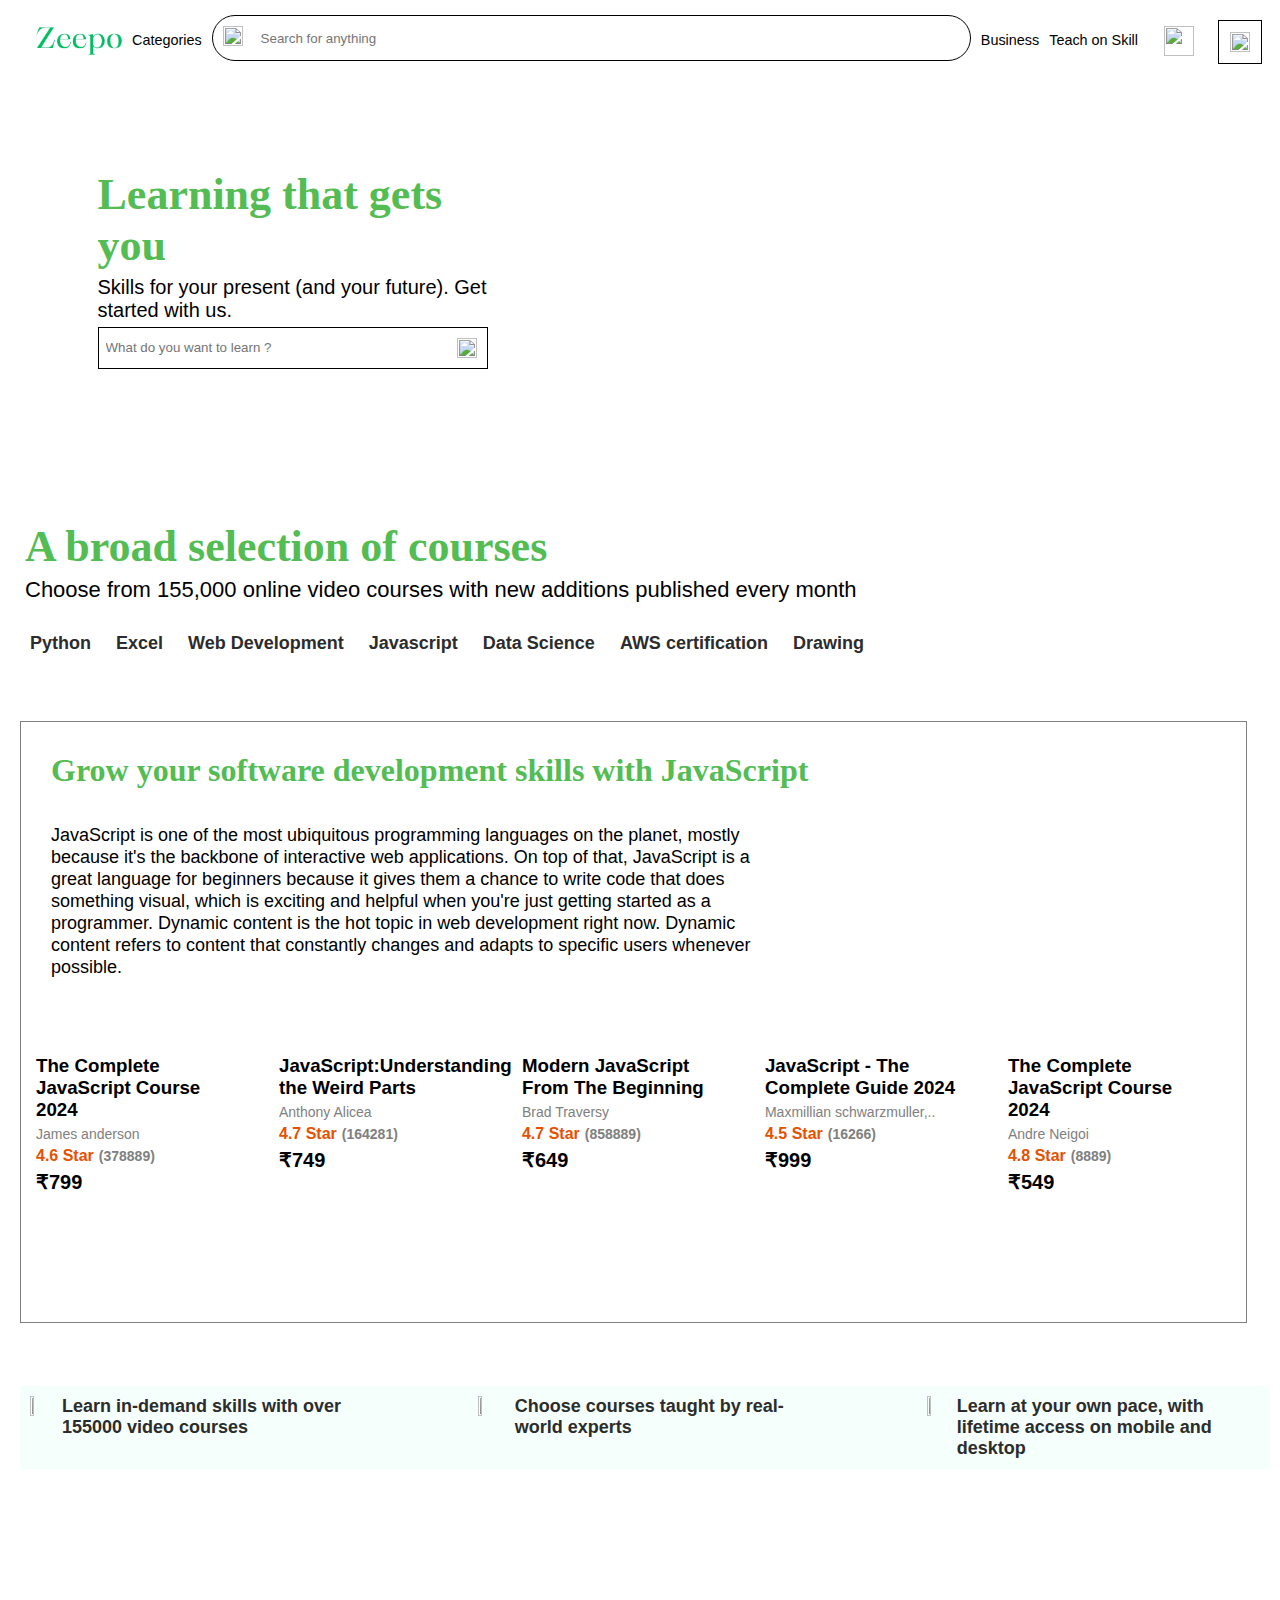
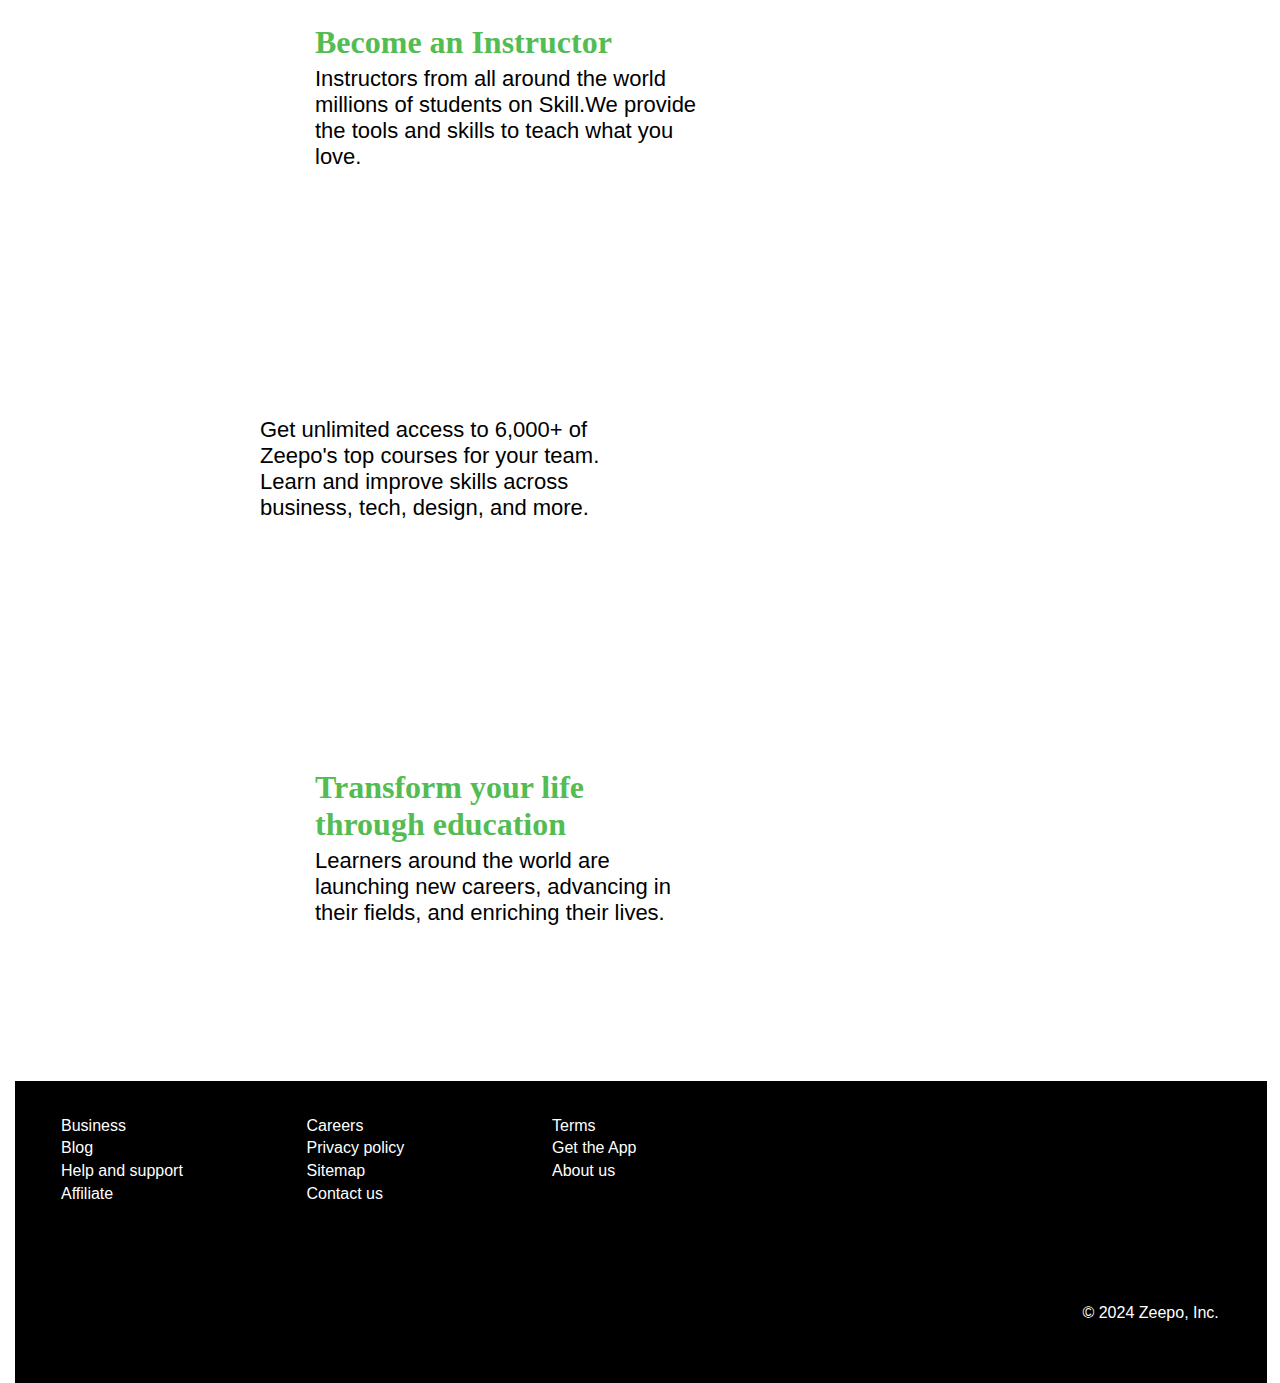
==== index.html @ 9662f8c6 "Add files via upload" ====
<!DOCTYPE html>
<html lang="en">

<head>
    <meta charset="UTF-8">
    <meta http-equiv="X-UA-Compatible" content="IE=edge">
    <meta name="viewport" content="width=device-width, initial-scale=1.0">
    <title>Online courses-Learn Anything, On Yours Schedule | Udemy </title>
    <link rel="stylesheet" href="./css/home.css">
</head>

<body>



    <div id="header">
        <div id="udemy_logo">
            <a href="home_page.html">
                <img src="./logo.png" alt="Udemy" href="home_page.html" style="height: 40px;">


                <!-- <img src="https://www.udemy.com/staticx/udemy/images/v7/logo-udemy.svg" alt="Udemy" href="home_page.html"  /> -->
            </a>
        </div>
        <div class="header_text" id="Categories_btn">
            Categories
        </div>
        <div id="search_box">
            <a href="course_1_page.html">
                <img class="search-btn" src="https://img.icons8.com/material-sharp/2x/search.png" />
            </a>
            <input type="text" placeholder="Search for anything" />
        </div>
        <div class="header_text">Business</div>
        <div class="header_text">Teach on Skill</div>
        <a href="cart_page.html"><button id="cart"><img
                    src="https://cdn3.iconfinder.com/data/icons/shopping-cart-19/200/457-128.png" /></button></a>
        <!-- <button id="log_in"><a href="login_page.html">Log In</a></button>
        <button id="sign_up"><a href="signup_page.html">Sign Up </a></button> -->
        <button id="globe"><img src="https://www.svgrepo.com/show/529291/user-rounded.svg"></button>
    </div>

    <section>
        <div id="home-top">
            <img src="" alt="">

            <div class="leftbox">
                <h1 id="b-font">Learning that gets you</h1>
                <p>Skills for your present (and your future). Get started with us.</p>
                <div id="search2">
                    <input id="search-box" type="text" placeholder="What do you want to learn ?">
                    <a href="course_1_page.html">
                        <img class="search-btn" src="https://img.icons8.com/material-sharp/2x/search.png" />
                    </a>
                </div>
            </div>
        </div>

        <div class="course-section">
            <h1 id="b-font" class="marg">A broad selection of courses</h1>
            <p>Choose from 155,000 online video courses with new additions published every month</p>
            <div class="course-flex">
                <a id="a1" href="">Python</a>
                <a id="a2" href="">Excel</a>
                <a id="a3" href="">Web Development</a>
                <a id="a4" href="">Javascript</a>
                <a id="a5" href="">Data Science</a>
                <a id="a6" href="">AWS certification</a>
                <a id="a7" href="">Drawing</a>
            </div>
        </div>

        <div class="course-video-box">
            <h1>Grow your software development skills with JavaScript</h1>
            <div class="para">
                <p>JavaScript is one of the most ubiquitous programming languages on the planet, mostly because it's the
                    backbone of interactive web applications. On top of that, JavaScript is a great language for
                    beginners because it gives them a chance to write code that does something visual, which is exciting
                    and helpful when you're just getting started as a programmer. Dynamic content is the hot topic in
                    web development right now. Dynamic content refers to content that constantly changes and adapts to
                    specific users whenever possible.</p>

            </div>
            <div class="video-box">
                <div class="course1">
                    <a href="course_1_page.html">
                        <img src="https://img-c.udemycdn.com/course/240x135/851712_fc61_6.jpg" alt="">
                        <h3 class="course-title">The Complete JavaScript Course 2024</h3>
                        <p id="instructor">James anderson</p>
                        <p class="star">4.6 Star<span class="enrol-no">(378889)</span></p>
                        <p class="price-course">₹799</p>
                    </a>
                </div>


                <div class="course1">
                    <a href="course_2_page.html">
                        <img src="https://img-c.udemycdn.com/course/240x135/364426_2991_6.jpg" alt="">
                        <h3 class="course-title">JavaScript:Understanding the Weird Parts</h3>
                        <p id="instructor">Anthony Alicea</p>
                        <p class="star">4.7 Star<span class="enrol-no">(164281)</span></p>
                        <p class="price-course">₹749</p>
                    </a>
                </div>


                <div class="course1">
                    <a href="course_3_page.html">
                        <img src="https://img-c.udemycdn.com/course/240x135/1463348_52a4_2.jpg" alt="">
                        <h3 class="course-title">Modern JavaScript From The Beginning</h3>
                        <p id="instructor">Brad Traversy</p>
                        <p class="star">4.7 Star<span class="enrol-no">(858889)</span></p>
                        <p class="price-course">₹649</p>
                    </a>
                </div>


                <div class="course1">
                    <a href="course_4_page.html">
                        <img src="https://img-c.udemycdn.com/course/240x135/2508942_11d3_3.jpg" alt="">
                        <h3 class="course-title">JavaScript - The Complete Guide 2024</h3>
                        <p id="instructor">Maxmillian schwarzmuller,..</p>
                        <p class="star">4.5 Star<span class="enrol-no">(16266)</span></p>
                        <p class="price-course">₹999</p>
                    </a>
                </div>


                <div class="course1">
                    <a href="course_5_page.html">
                        <img src="https://img-c.udemycdn.com/course/240x135/1501104_967d_13.jpg" alt="">
                        <h3 class="course-title">The Complete JavaScript Course 2024</h3>
                        <p id="instructor">Andre Neigoi</p>
                        <p class="star">4.8 Star<span class="enrol-no">(8889)</span></p>
                        <p class="price-course">₹549</p>
                    </a>
                </div>


            </div>



        </div>


        <div class="thpara">
            <div>
                <img src="https://cdn3.iconfinder.com/data/icons/movie-video/512/Icon_6-128.png" alt="">
                <span>Learn in-demand skills with over 155000 video courses</span>
            </div>
            <div>
                <img src="https://cdn0.iconfinder.com/data/icons/multimedia-solid-30px/30/star_rate_favorite_bookmark-128.png"
                    alt="">
                <span>Choose courses taught by real-world experts</span>
            </div>
            <div>
                <img src="https://cdn2.iconfinder.com/data/icons/picons-basic-3/57/basic3-154_infinity-128.png" alt="">
                <span>Learn at your own pace, with lifetime access on mobile and desktop</span>
            </div>

        </div>

        <div class="instructor-box">
            <div class="img-box">
                <img src="https://s.udemycdn.com/home/non-student-cta/instructor-1x-v3.jpg" alt="">
            </div>
            <div class="content">
                <h1>Become an Instructor</h1>
                <p>Instructors from all around the world millions of students on Skill.We provide the tools and skills
                    to teach what you love.</p>

            </div>
        </div>

        <!-- <div class="trusted">
            <h1>Trusted by companies of all sizes</h1>
            <div class = "flex-image">
               
                    <img src="https://s.udemycdn.com/partner-logos/v4/apple-dark.svg" alt="">
                    <img src="https://s.udemycdn.com/partner-logos/v4/box-dark.svg" alt="">
                    <img src="https://s.udemycdn.com/partner-logos/v4/volkswagen-dark.svg" alt="">
                    <img src="https://s.udemycdn.com/partner-logos/v4/netflix-dark.svg" alt="">
                    <img src="https://s.udemycdn.com/partner-logos/v4/eventbrite-dark.svg" alt="">

              
               
            </div>
        </div> -->

        <div class="business-box">

            <div class="content">
                <!-- <img src="https://www.udemy.com/staticx/udemy/images/v7/logo-ub.svg" alt=""> -->
                <p>Get unlimited access to 6,000+ of Zeepo's top courses for your team. Learn and improve skills across
                    business, tech, design, and more.

                </p>

            </div>
            <div class="img-box">
                <img src="https://s.udemycdn.com/home/non-student-cta/ub-1x-v3.jpg" alt="">
            </div>



        </div>

        <div class="transform">
            <div class="img-box">
                <img src="https://s.udemycdn.com/home/non-student-cta/transform-1x-v3.jpg" alt="">
            </div>
            <div class="content">
                <h1>Transform your life through education</h1>
                <p>Learners around the world are launching new careers, advancing in their fields, and enriching their
                    lives.</p>

            </div>

        </div>
        </secion>

        <div id="footer">
            <div class="final-flex">
                <div class="footer-link">
                    <div>
                        <p>Business</p>
                    </div>
                    <div>
                        <p>Careers</p>
                    </div>
                    <div>
                        <p>Terms</p>
                    </div>
                    <!-- <div><p>Teach on Udemy</p></div> -->
                    <div>
                        <p>Blog</p>
                    </div>
                    <div>
                        <p>Privacy policy</p>
                    </div>
                    <div>
                        <p>Get the App</p>
                    </div>
                    <div>
                        <p>Help and support</p>
                    </div>
                    <div>
                        <p>Sitemap</p>
                    </div>
                    <div>
                        <p>About us</p>
                    </div>
                    <div>
                        <p>Affiliate</p>
                    </div>
                    <div>
                        <p>Contact us</p>
                    </div>
                </div>
                <!-- <div class= "glob">
                <button id="globe1"><img src="https://cdn0.iconfinder.com/data/icons/mobile-apps-settings-linear-white-with-black-backg/2048/439_-_Browser-256.png"/> 
                    <span>English</span>

                 </button>
                <div class="clear"></div>
            </div> -->
            </div>
            <div class="logo-img">


                <!-- <img src="https://www.udemy.com/staticx/udemy/images/v7/logo-udemy-inverted.svg" alt=""> -->
                <div>
                    <p>© 2024 Zeepo, Inc.</p>
                </div>
            </div>


        </div>



</body>

</html>
<script>









    // a1.addEventListener("mouseover", changeBackground)
    // a1.addEventListener("mouseout", changeBackground1)
    // a2.addEventListener("mouseover", changeBackground)
    // a3.addEventListener("mouseover", changeBackground)
    // a4.addEventListener("mouseover", changeBackground)
    // a5.addEventListener("mouseover", changeBackground)
    // a6.addEventListener("mouseover", changeBackground)
    // a7.addEventListener("mouseover", changeBackground)







</script>
---- css/home.css ----
body {
    font-family:'Segoe UI', Tahoma, Geneva, Verdana, sans-serif
}
h1, h2 {
    font-family:SuisseWorks;
    color: rgb(83, 188, 83);
    
}
 #header {
        display: flex;
        background: white;
    }
    #udemy_logo  {
        width: 100px;
        border: 1px solid white ;
        height: 50px;
    }
    #search_box > input{
        flex-grow: 2;
        border: 1px solid white;
        width: 95%;
        height: 30px;
        margin-right:15px;
        /* border-radius: 30px; */
        outline:none;
    }
    .search-btn {
        width: 20px;
        height: 20px;
    }
    #search_box {
        flex-grow: 2;
        margin-bottom: 1%;
        display: flex;
        margin-top: 5px;
        border: 1px solid black;
        border-radius: 40px;
    }
    .header_text {
        font-size: .9rem;
        font-weight: 400;
        line-height: 1.4;
        margin-top: 20px;
    }

    #sign_up:hover {
        background: green; /* Change background to green on hover */
        color: white; /* Change text color to white on hover */
    }
    
    #sign_up {
        background: black; 
        color: green; 
        border: 1px solid green;
        width: 90px;
        margin: 10px 3px;
        font-weight: bold;
        font-size: 0.8rem;
        transition: all 0.3s ease; /* Add smooth transition effect */
    }
    
    
    
    
   #log_in {
       background: white;
       border: 1px solid black;
       width: 90px;
       margin: 10px auto;
       font-weight: bold;
       font-size: 0.8rem;
   }
   #cart {
       background: white;
       border: 0px solid black;
   }
   #cart > img {
    width: 30px;
       height: 30px;
   }
   #globe {
    background: white;
       border: 1px solid black;
       margin: 10px 3px;
   }
   #globe >img {

    width: 20px;
       height: 20px;
   }
   * {
        margin: 5px;
    }


    .color {
        color: white;
    }

    .color_1 {
        color: black;
    }


#home-top {
margin:5px 0px;
display:grid;
height:380px;
background-image: url(https://img-c.udemycdn.com/notices/web_banner/image_udlite/92a752b4-2f5b-45c7-a451-d84b32ccb0cf.jpg);

grid-template-columns: 25%;
background-repeat: no-repeat;


}

.leftbox {

margin-left:20%;
background-color: white;
width:400px;
margin-top:50px;
margin-bottom: 60px;
padding:15px;

}
.b-font {
font-size: 26px;

}
#b-font {
font-size: 44px;
}
.leftbox > p {
font-size: 20px;
}
.leftbox > input {
font-size: 24px;

}
.leftbox > input::placeholder {
font-size: 12px;
padding:10px;
}
.course-section > p {

font-size: 22px;
}

.course-flex {
display:flex;
flex-direction: row;
gap:15px;
margin-top:25px;


}
.course-flex > a {
font-size: 18px;
text-decoration: none;
color:rgb(44, 44, 44);
font-weight: 600;

}
a#a1:hover {
color:rgb(0, 0, 0);

}
a#a2:hover {
color:rgb(0, 0, 0);

}
a#a3:hover {
color:rgb(0, 0, 0);

}
a#a4:hover {
color:rgb(0, 0, 0);

}
a#a5:hover {
color:rgb(0, 0, 0);

}
a#a6:hover {
color:rgb(0, 0, 0);

}
a#a7:hover {
color:rgb(0, 0, 0);

}
.thpara {
background-color:#f5fffc;
display:flex;
flex-direction:row;
font-size: 18px;
color:rgb(44, 44, 44);
font-weight: 600;
width:100%;
margin-top:5%;



}
.thpara > div {
display: flex;
flex-direction: row;
width:28%;
height:2%;




}
.thpara > div:nth-child(2){
margin-left:8%;
margin-right:8%;
}
.thpara > div > img {
width:10%;
height:10%;


}
.marg {
 margin-top: 5%;
}
.instructor-box , .business-box , .transform{
display:flex;
flex-direction:row;
width:70%;
margin:auto;
margin-top:5%;



}
.instructor-box > .content , .transform > .content {
width:45%;

margin:10%;

}
.business-box > .content {

margin:10% 6%;
width:45%;
}
.business-box > .content > img {
width:70%;
}
.business-box > .img-box {

width:45%;


}

.content > p{
font-size: 22px;
}
.trusted {
background-color:f5fffc;
text-align: center;
margin-top:5%;

}
.flex-image {
display:flex;
flex-direction: row;
margin: 1% 30%;
}
.flex-image img {
margin:3%;

}
#footer {
background-color: black;
margin:0px;
width:100%;
height:300px;
border:1px solid black;
margin-top:5%;



}
.logo-img > img {
width:6%;
float:left;
margin-left:3%;
margin-bottom:3%;

}
.logo-img > div{
float:right;
color:white;
margin-right:3%;
}
.footer-link {
display: grid;
margin:20px 20px 30px 30px;
width:60%;
grid-template-columns:28% 28% 28%;
grid-template-rows: 10% 10% 10% 10% 10%;
gap:5%;
color:white;
/* border: 3px solid white */

}
.footer-link >div:nth-child(12) {
grid-row-start: 5;
}
.glob {
float:right;
background-color: black;
/* border: 3px solid white */
}
.final-flex {
/* border:3px solid white; */
display: flex;
flex-direction: row;

}
.final-flex > .glob  {
height:15%;
width:10%;
margin-left:300px;
float:right;
background-color: black;

}

#globe1 {
    background:black;
    color:white;
       /* border: 3px solid red; */
       margin: 5px 3px;
   }
   #globe1 >img {
       padding:5px;
       

    width: 20px;
       height: 20px;
   } 
   #globe1 > span {
       padding:0px;
       margin:0px;
       margin-bottom:10px;
       font-size:16px;
       border:1px solid white
    
   }
   .img-small {
       width:5%;
   }
/* 
#globe {
    background:white;
       border: 1px solid white;
       margin: 10px 3px;
   }
   #globe >img {

    width: 20px;
       height: 20px;
   } */
/* 
.clear {
clear:both;

} */

 .course1 a{
    text-decoration:none;
}

.course1 h3{
    color:black
}
.course-video-box {
    width:98%;
    height:600px;
    border:1px solid grey;
    margin-top:5%;
    

}
.course-video-box > h1 {
    padding:25px 25px;
}
.para {
    width:60%;
    line-height:22px;
    margin:10px 25px;
    font-size:18px;

}
.video-box {
    display:grid;
    grid-template-columns: 18% 18% 18% 18% 18%;
    gap:2%;
    /* border:1px solid green; */
    margin-top:4%;
    
}
 #instructor {
     font-size: 14px;
     color:grey;
    
}
.star {
    font-size: 16px;
    color:#E65100;
    font-weight: 600;
}
.enrol-no {
    font-size:14px;
    color:grey;
}
.price-course {
    font-weight: 600;
    font-size: 20px;
    color:black;
}
#search2 {
    border: 1px solid black;
    display:flex;

}
#search-box {
    flex-grow:2;
    outline:none;
    border:none;
}

section {
    min-height:100vh;
}
#log_in > a {
    color:black;
    text-decoration: none;
}
#sign_up > a {
    color:white;
    text-decoration: none;
}
html,body {
    height:100%;
    
}
@media only screen and (min-width:600px) {
    
}
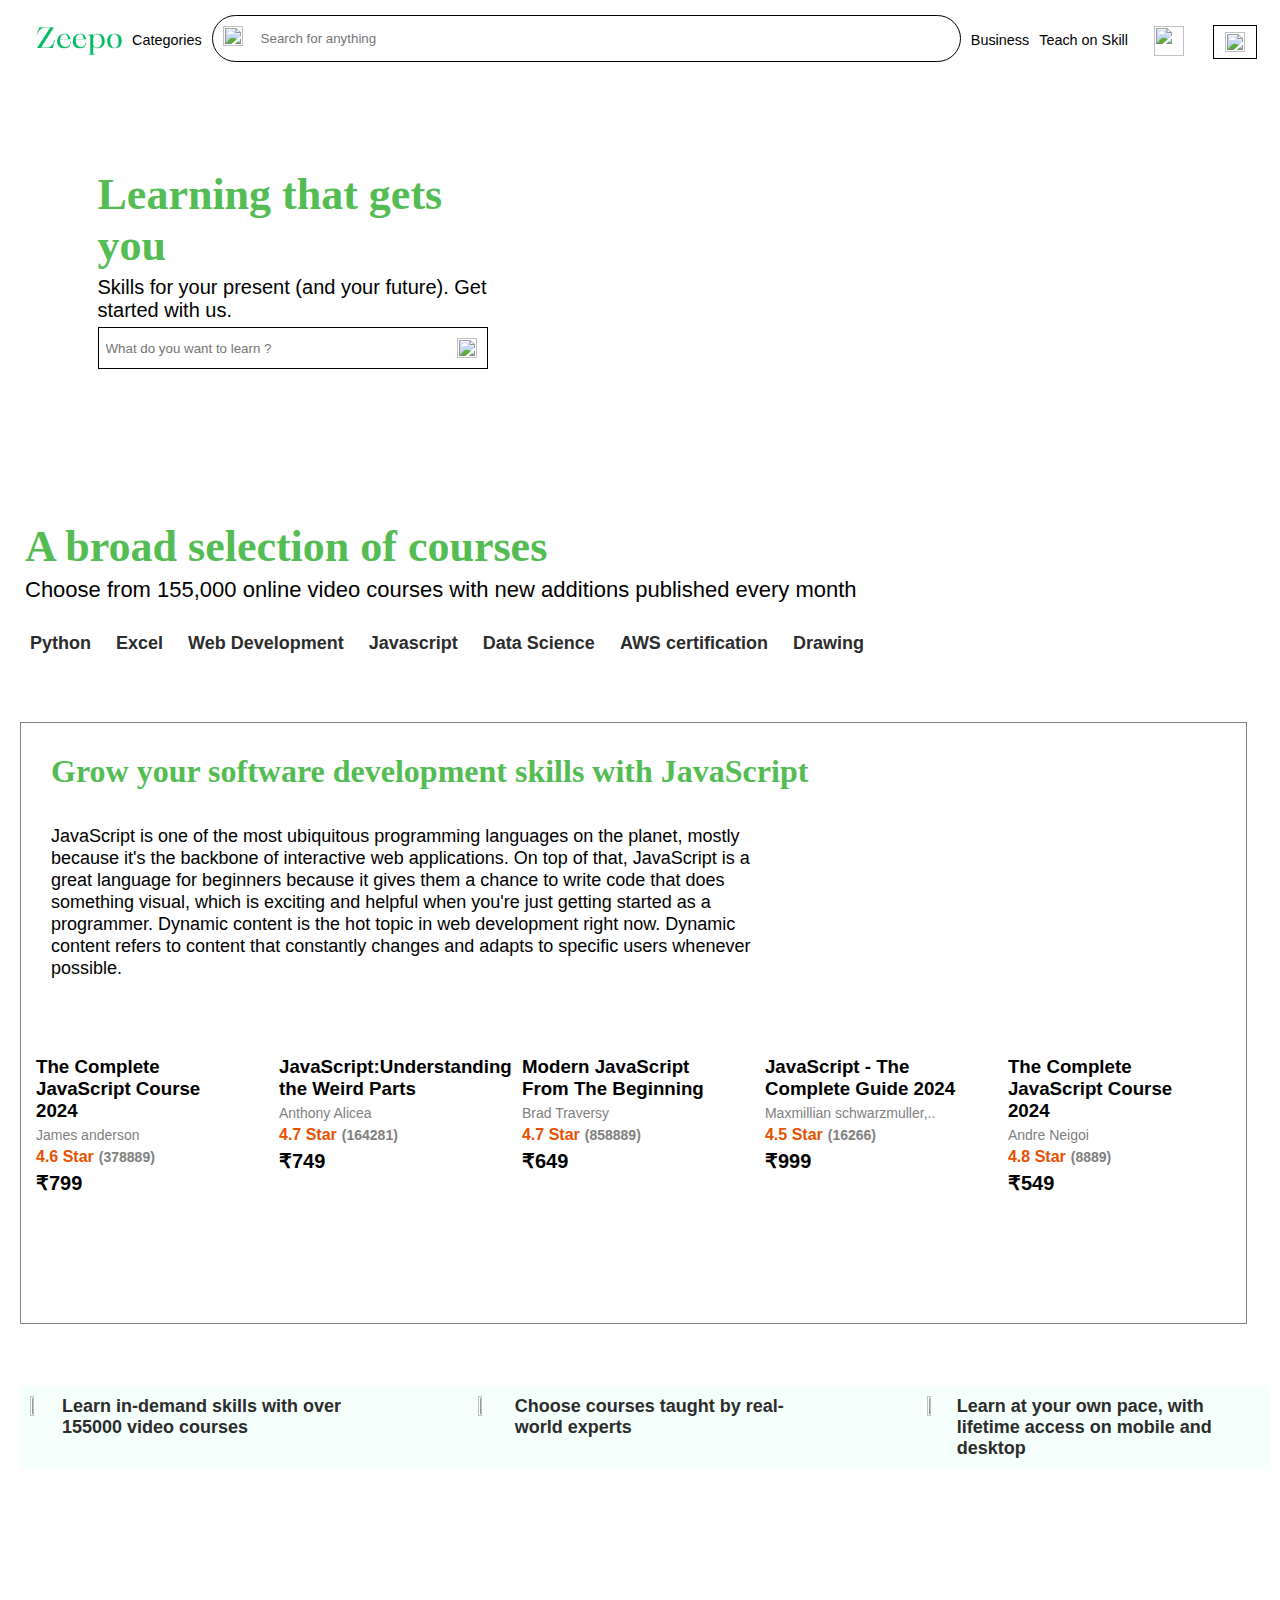
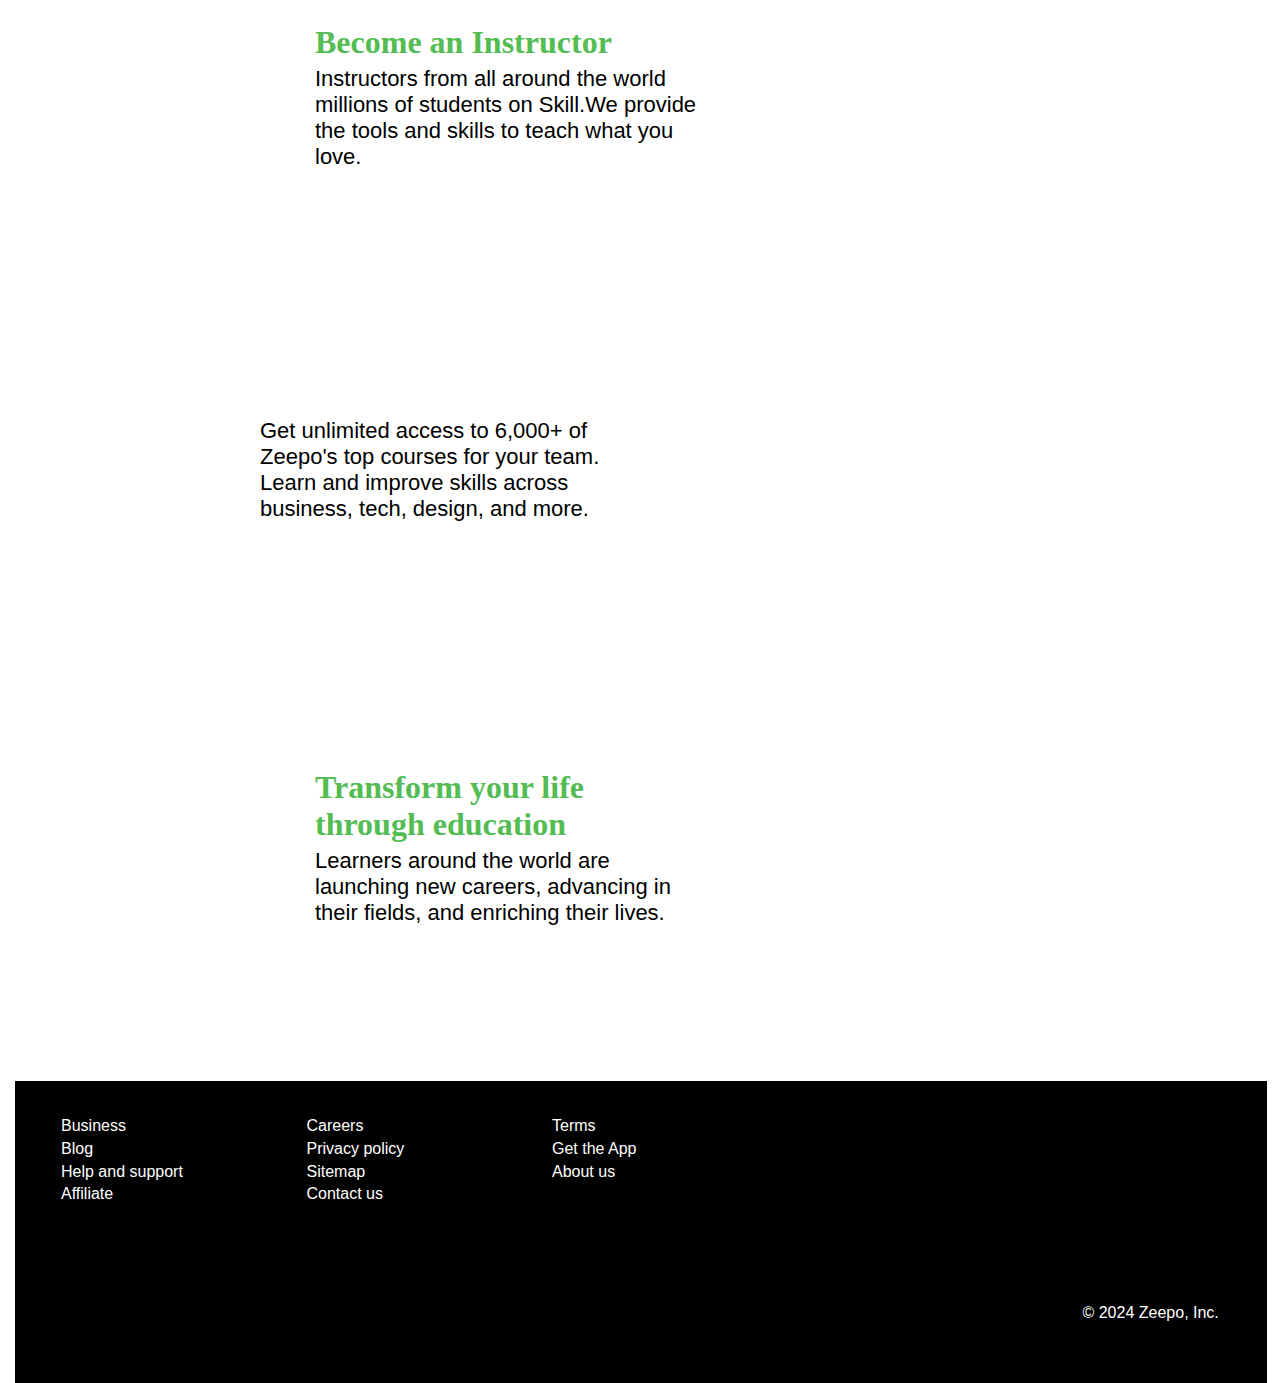
==== commit 9e27e915: "Update index.html" ====
--- a/index.html
+++ b/index.html
@@ -37,7 +37,9 @@
                     src="https://cdn3.iconfinder.com/data/icons/shopping-cart-19/200/457-128.png" /></button></a>
         <!-- <button id="log_in"><a href="login_page.html">Log In</a></button>
         <button id="sign_up"><a href="signup_page.html">Sign Up </a></button> -->
-        <button id="globe"><img src="https://www.svgrepo.com/show/529291/user-rounded.svg"></button>
+        <a href="https://skill-link-part2.vercel.app/pages/profile3.html">
+            <button id="globe"><img src="https://www.svgrepo.com/show/529291/user-rounded.svg"></button>
+        </a>
     </div>
 
     <section>
@@ -308,4 +310,4 @@
 
 
 
-</script>+</script>
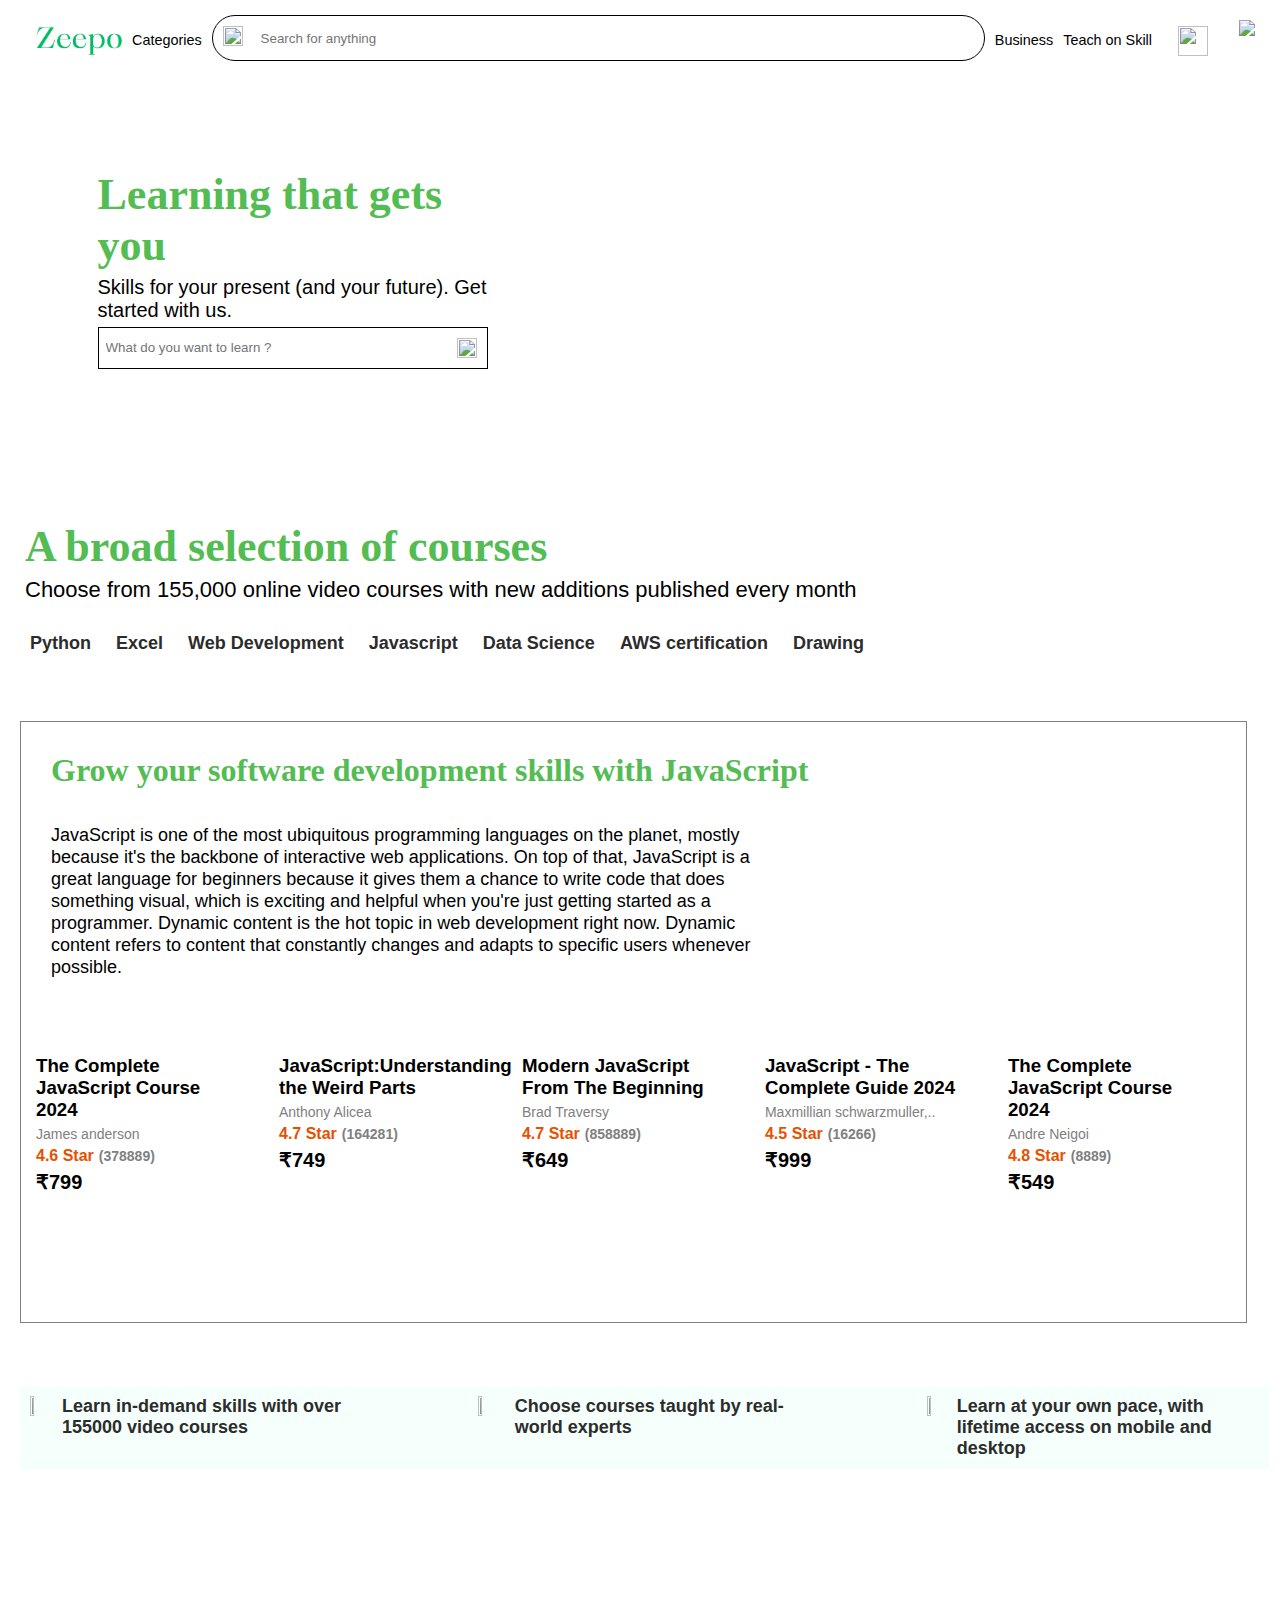
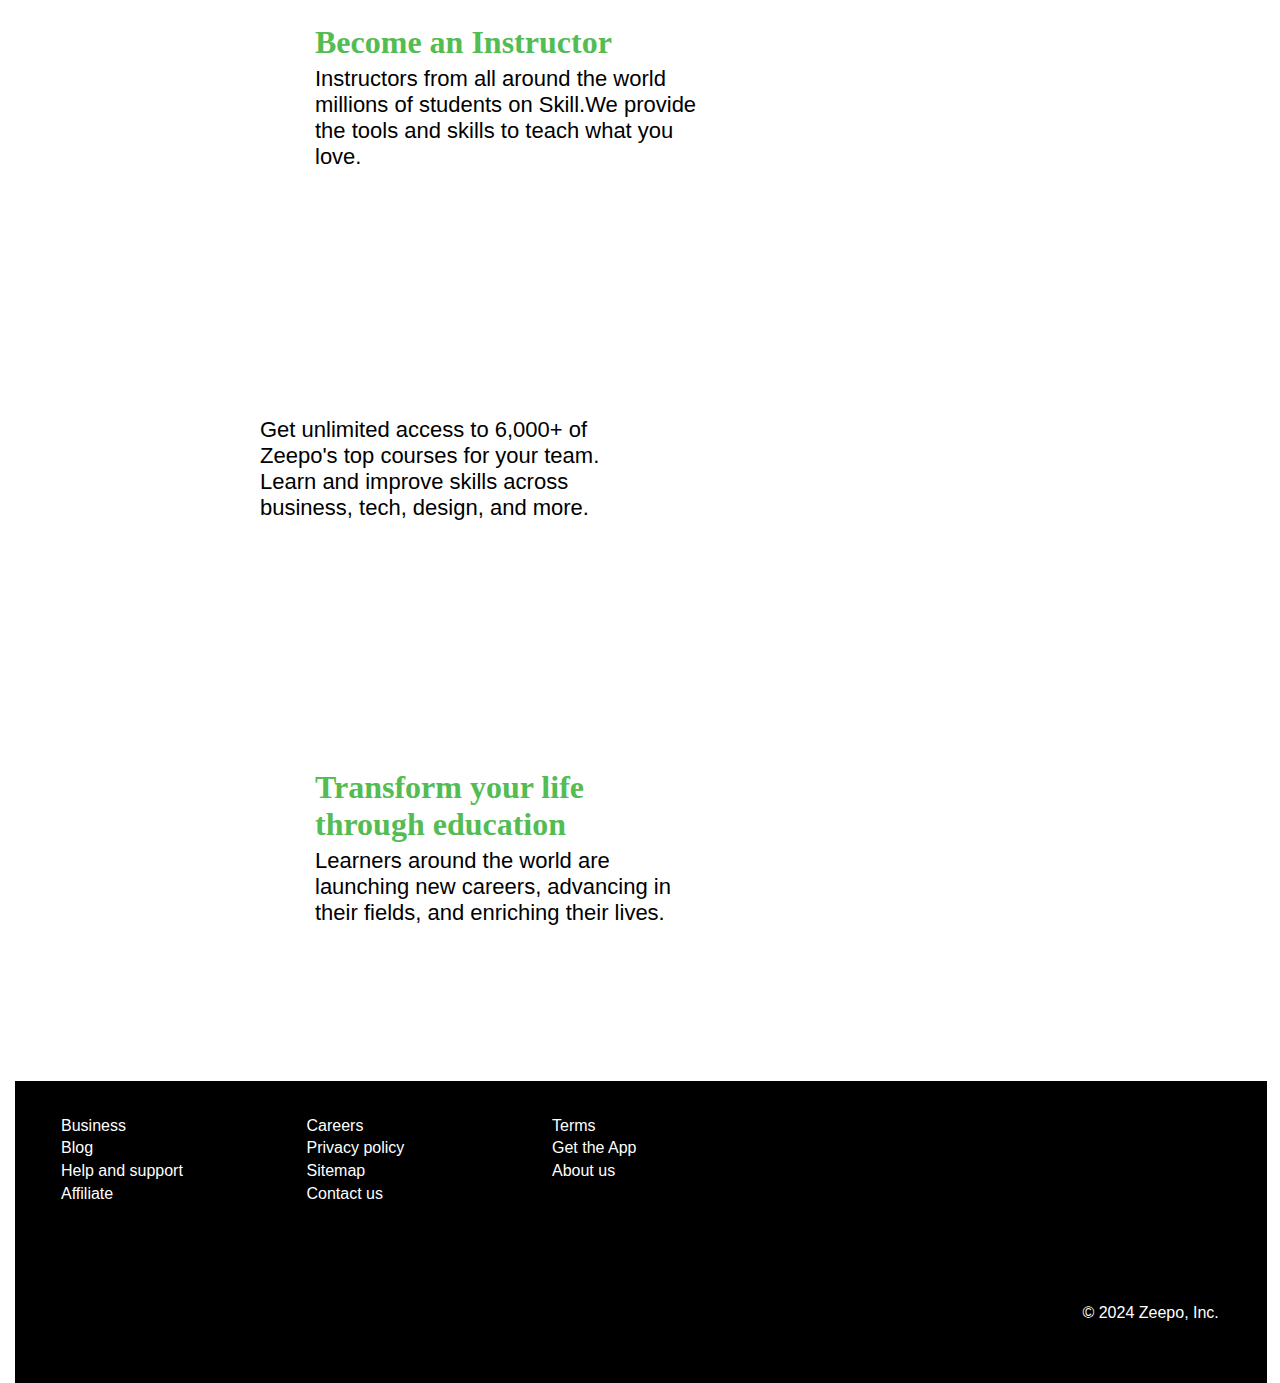
==== commit c2da7bf9: "Update index.html" ====
--- a/index.html
+++ b/index.html
@@ -38,7 +38,7 @@
         <!-- <button id="log_in"><a href="login_page.html">Log In</a></button>
         <button id="sign_up"><a href="signup_page.html">Sign Up </a></button> -->
         <a href="https://skill-link-part2.vercel.app/pages/profile3.html">
-            <button id="globe"><img src="https://www.svgrepo.com/show/529291/user-rounded.svg"></button>
+            <img src="https://www.svgrepo.com/show/529291/user-rounded.svg">
         </a>
     </div>
 
